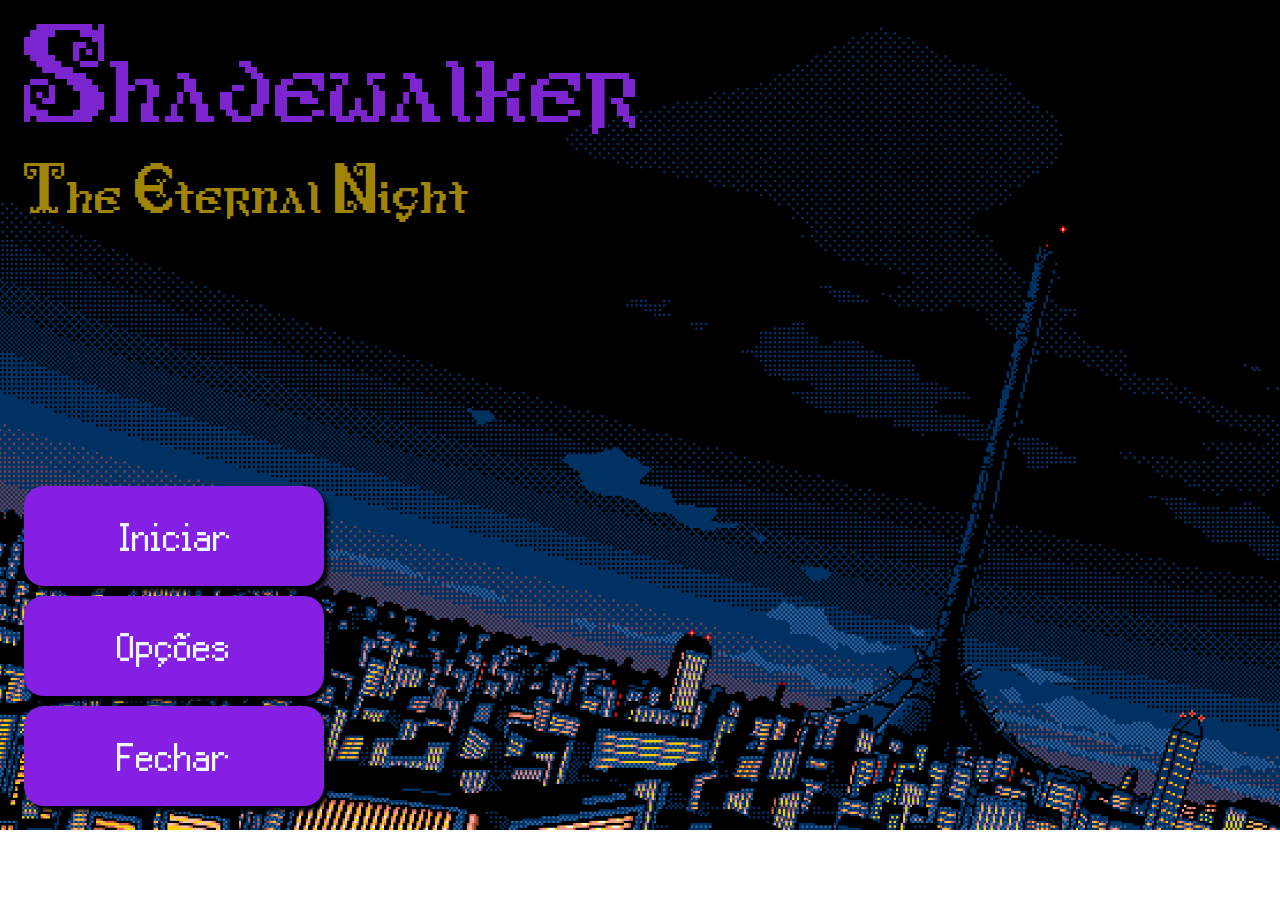
==== HTML/index.html @ 6c7b9956 "Estabelecida a versão bem inicial do projeto, com os assets e fontes já incluídos, arquivos html, cs" ====
<!DOCTYPE html>

<html lang="en">
  <head>
    <!--Aqui foram estabelecidos o básico do html além de sua conexão com o css e o jscript-->
    <meta charset="utf-8" />
    <title>The Eternal Night</title>
    <link rel="stylesheet" href="default.css" type="text/css">
    <script src="../Jscript/Main.js"></script>
  </head>  

 <body> 
  <!--Nessa seção o básico do menu principal foi estabelecido, com título e botões-->
  <div class="Menu" id="paginaInicial">
    <div class="titulo">
      <h1>Shadewalker</h1>
      <h3>The Eternal Night</h3>
    </div>  
    <div class="botao">
      <button class="botJogar" onclick="IniciarJogo()">Iniciar</button>
      <button class="botOpcoes">Opções</button>
      <button class="botFechar">Fechar</button>
    </div>
  </div>
  
</body>

 </html>
---- HTML/default.css ----
/*Nesta primeira seção os font faces serviram para introduzir duas fontes para o programa*/
@font-face {
    font-family: "Antique" ;
    src: url("../fonts/antiquity-print.ttf") format("truetype");
    font-weight: normal;
    font-style: normal;
}

@font-face {
    font-family: "TextoNormal" ;
    src: url("../fonts/Silver.ttf") format("truetype");
    font-weight: normal;
    font-style: normal;
}

/*Nesta seção foi estabelecido um básico reset para o arquivo*/
*{
    margin: 0;
    padding: 0;
    box-sizing: border-box;
    font-family: "TextoNormal";
}

/*Aqui a imagem de fundo do menu principal foi estabelecida*/
body{
    background-image: url(/Assets/mainmenu.png);
    background-position: center;
    background-repeat: no-repeat;
    background-size: cover;
    
}

/*Em h1 e h3 foram configuradas a aparência e posição do título e do subtítulo do jogo, respectivamente*/
h1{
    font-family: "Antique";
    font-weight: normal;
    color: rgb(124, 37, 206);
    margin: 0;
    text-shadow: 3px 3px 1px black;
    padding: 1.5rem;
    font-size: 80px;
}

h3{
    font-family: "Antique";
    font-weight: normal;
    color:rgb(160, 132, 8);
    text-shadow: 3px 3px 1px black;
    padding: 1.5rem;
    padding-top: 0;
    font-size: 40px;
}

/*Aqui foi configurada a posição e organização geral dos botões presentes na tela inicial*/
.botao {
    display: flex;
    flex-direction: column;
    align-items: flex-start;
    gap: 10px;
    padding: 1.5rem;
    padding-top: 15rem;
}

/*Daqui até a linha 106, os botões foram configurados, estabelendo cor, largura, a fonte de seu texto*/
/*e mais para o final, o que acontece quando o mouse passa em cima de cada um deles*/
.botJogar {
    background-color: rgb(133, 31, 228);
    width: 300px;
    height: 100px;
    border: none;
    border-radius: 20px;
    box-shadow: 4px 5px 4px black;
    font-family: "TextoNormal";
    font-size: 60px;
    color: aliceblue;
    padding: 1.7rem;
}

.botOpcoes {
    background-color: rgb(133, 31, 228);
    width: 300px;
    height: 100px;
    border: none;
    border-radius: 20px;
    box-shadow: 4px 5px 4px black;
    font-family: "TextoNormal";
    font-size: 60px;
    color: aliceblue;
    padding: 1.7rem;
}

.botFechar {
    background-color: rgb(133, 31, 228);
    width: 300px;
    height: 100px;
    border: none;
    border-radius: 20px;
    box-shadow: 4px 5px 4px black;
    font-family: "TextoNormal";
    font-size: 60px;
    color: aliceblue;
    padding: 1.7rem;
}

.botJogar:hover, .botOpcoes:hover, .botFechar:hover {
    background-color: rgb(158, 103, 209);
}
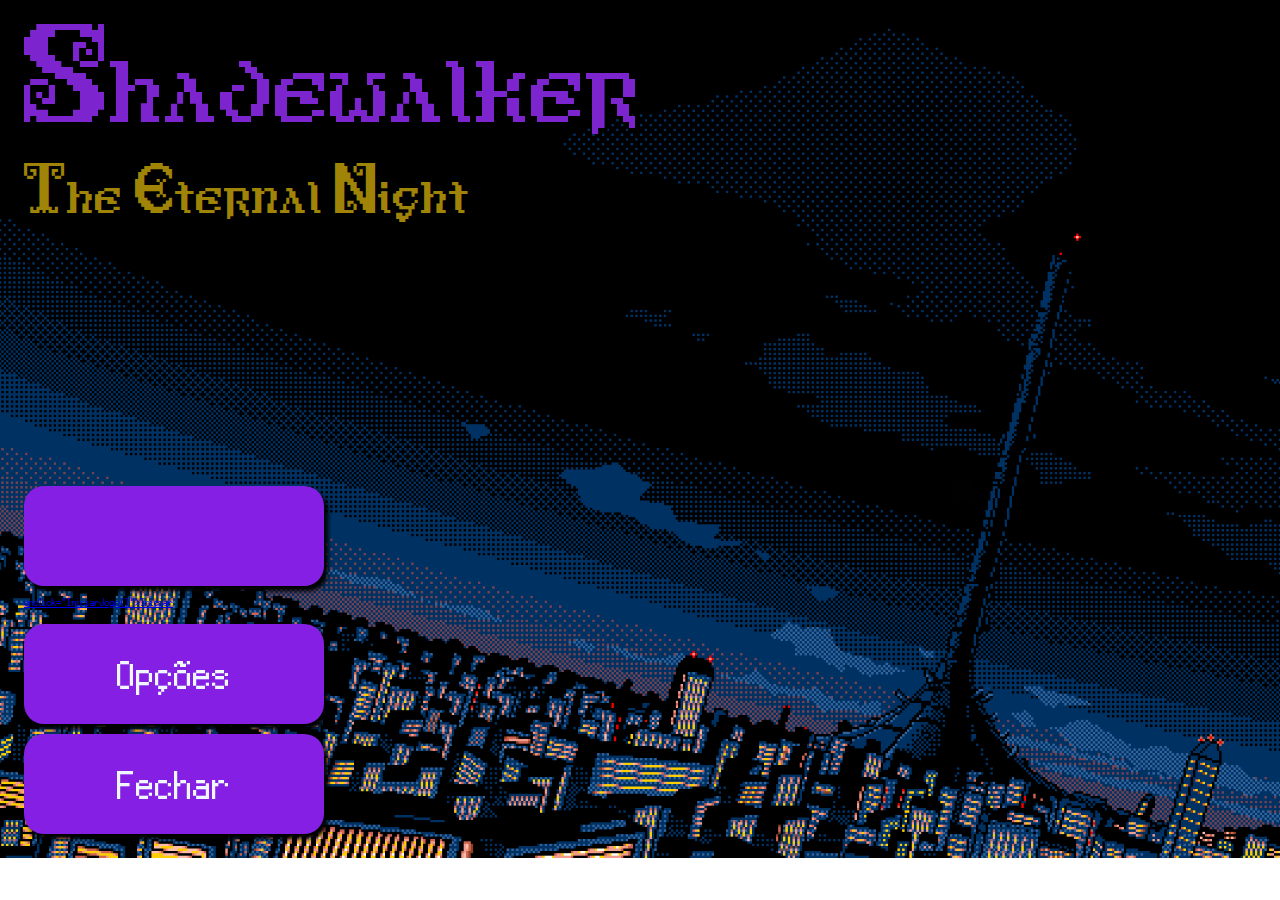
==== commit 292bee34: "Estabeleci a conexão entre o menu e o inicio do jogo" ====
--- a/HTML/index.html
+++ b/HTML/index.html
@@ -17,7 +17,7 @@
       <h3>The Eternal Night</h3>
     </div>  
     <div class="botao">
-      <button class="botJogar" onclick="IniciarJogo()">Iniciar</button>
+      <button class="botJogar" ></button><a href="./game.html">onclick="IniciarJogo()">Iniciar</a></button>
       <button class="botOpcoes">Opções</button>
       <button class="botFechar">Fechar</button>
     </div>
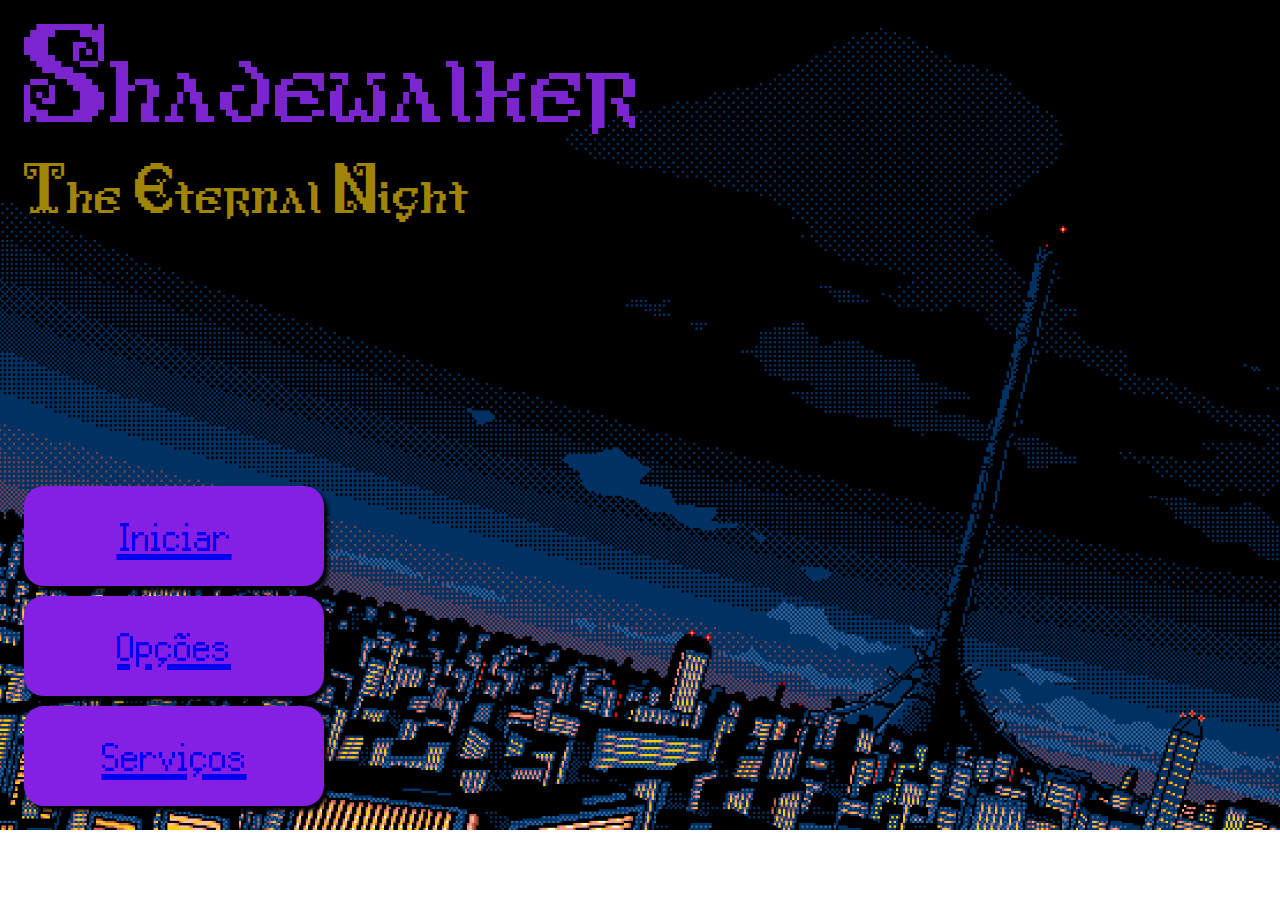
==== commit 55e9906b: "criei os os htmls e fiz as devidas conexões" ====
--- a/HTML/index.html
+++ b/HTML/index.html
@@ -17,9 +17,9 @@
       <h3>The Eternal Night</h3>
     </div>  
     <div class="botao">
-      <button class="botJogar" ></button><a href="./game.html">onclick="IniciarJogo()">Iniciar</a></button>
-      <button class="botOpcoes">Opções</button>
-      <button class="botFechar">Fechar</button>
+      <button class="botJogar" onclick="IniciarJogo()"><a href="./game.html">Iniciar</a></button>
+      <button class="botOpcoes"><a href="./opcoes.html" >Opções</a> </button>
+      <button class="botFechar"><a href="./servicos.html">Serviços</a></button> 
     </div>
   </div>
   
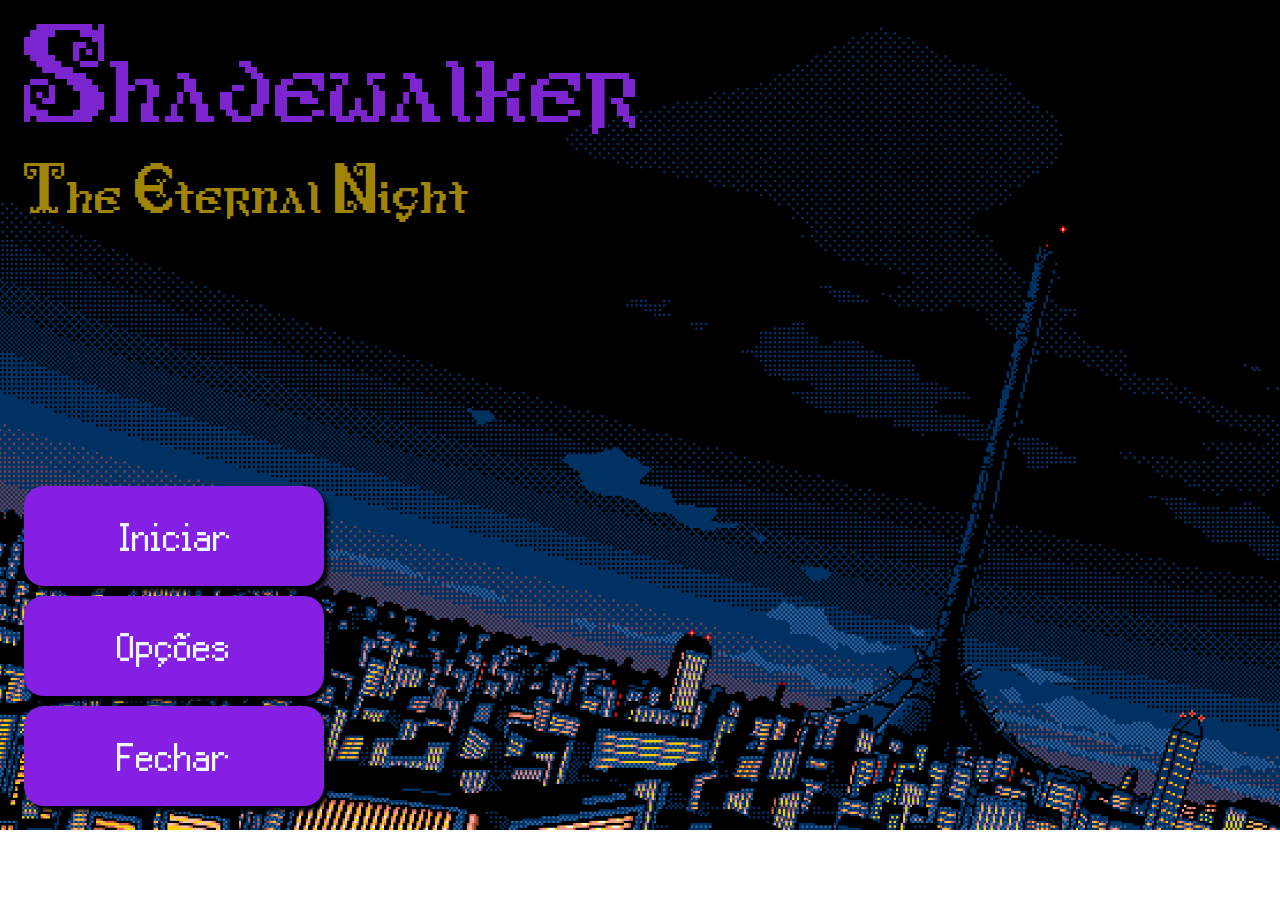
==== commit e3b3e32c: "Adicionei o sprite do personagem central, adicionei e removi assets, e configurei a aparência dos li" ====
--- a/HTML/index.html
+++ b/HTML/index.html
@@ -5,8 +5,8 @@
     <!--Aqui foram estabelecidos o básico do html além de sua conexão com o css e o jscript-->
     <meta charset="utf-8" />
     <title>The Eternal Night</title>
-    <link rel="stylesheet" href="default.css" type="text/css">
-    <script src="../Jscript/Main.js"></script>
+    <link rel="stylesheet" href="../CSS/default.css" type="text/css">
+   
   </head>  
 
  <body> 
@@ -17,12 +17,12 @@
       <h3>The Eternal Night</h3>
     </div>  
     <div class="botao">
-      <button class="botJogar" onclick="IniciarJogo()"><a href="./game.html">Iniciar</a></button>
+      <button class="botJogar"><a href="./game.html" >Iniciar</a></button>
       <button class="botOpcoes"><a href="./opcoes.html" >Opções</a> </button>
-      <button class="botFechar"><a href="./servicos.html">Serviços</a></button> 
+      <button class="botFechar">Fechar</button> 
     </div>
   </div>
-  
+  <script src="../Jscript/Main.js"></script>
 </body>
 
  </html>
--- a/CSS/default.css
+++ b/CSS/default.css
@@ -0,0 +1,114 @@
+/*Nesta primeira seção os font faces serviram para introduzir duas fontes para o programa*/
+@font-face {
+    font-family: "Antique" ;
+    src: url("../fonts/antiquity-print.ttf") format("truetype");
+    font-weight: normal;
+    font-style: normal;
+}
+
+@font-face {
+    font-family: "TextoNormal" ;
+    src: url("../fonts/Silver.ttf") format("truetype");
+    font-weight: normal;
+    font-style: normal;
+}
+
+/*Nesta seção foi estabelecido um básico reset para o arquivo*/
+*{
+    margin: 0;
+    padding: 0;
+    box-sizing: border-box;
+    font-family: "TextoNormal";
+}
+
+/*Aqui a imagem de fundo do menu principal foi estabelecida*/
+body{
+    background-image: url(/Assets/mainmenu.png);
+    background-position: center;
+    background-repeat: no-repeat;
+    background-size: cover;
+    
+}
+
+/*Em h1 e h3 foram configuradas a aparência e posição do título e do subtítulo do jogo, respectivamente*/
+h1{
+    font-family: "Antique";
+    font-weight: normal;
+    color: rgb(124, 37, 206);
+    margin: 0;
+    text-shadow: 3px 3px 1px black;
+    padding: 1.5rem;
+    font-size: 80px;
+}
+
+h3{
+    font-family: "Antique";
+    font-weight: normal;
+    color:rgb(160, 132, 8);
+    text-shadow: 3px 3px 1px black;
+    padding: 1.5rem;
+    padding-top: 0;
+    font-size: 40px;
+}
+
+/*Aqui foi configurada a posição e organização geral dos botões presentes na tela inicial*/
+.botao {
+    display: flex;
+    flex-direction: column;
+    align-items: flex-start;
+    gap: 10px;
+    padding: 1.5rem;
+    padding-top: 15rem;
+}
+
+/*Daqui até a linha 106, os botões foram configurados, estabelendo cor, largura, a fonte de seu texto*/
+/*e mais para o final, o que acontece quando o mouse passa em cima de cada um deles*/
+.botJogar {
+    background-color: rgb(133, 31, 228);
+    width: 300px;
+    height: 100px;
+    border: none;
+    border-radius: 20px;
+    box-shadow: 4px 5px 4px black;
+    font-family: "TextoNormal";
+    font-size: 60px;
+    color: aliceblue;
+    padding: 1.7rem;
+}
+
+.botOpcoes {
+    background-color: rgb(133, 31, 228);
+    width: 300px;
+    height: 100px;
+    border: none;
+    border-radius: 20px;
+    box-shadow: 4px 5px 4px black;
+    font-family: "TextoNormal";
+    font-size: 60px;
+    color: aliceblue;
+    padding: 1.7rem;
+}
+
+.botFechar {
+    background-color: rgb(133, 31, 228);
+    width: 300px;
+    height: 100px;
+    border: none;
+    border-radius: 20px;
+    box-shadow: 4px 5px 4px black;
+    font-family: "TextoNormal";
+    font-size: 60px;
+    color: aliceblue;
+    padding: 1.7rem;
+}
+
+.botJogar:hover, .botOpcoes:hover, .botFechar:hover {
+    background-color: rgb(158, 103, 209);
+}
+
+a:link, a:hover, a:visited, a:active{
+    color: aliceblue;
+    text-decoration: none;
+}
+
+
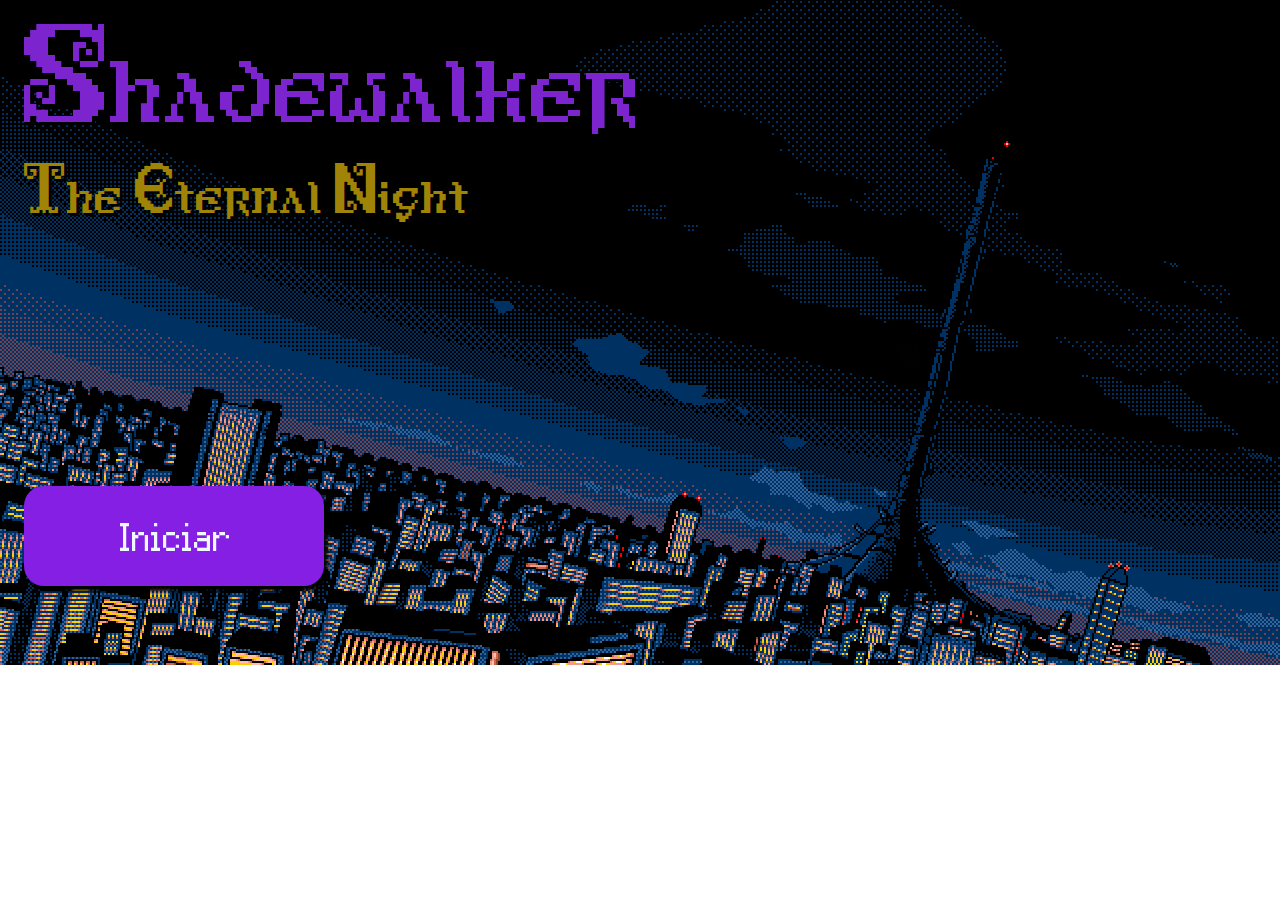
==== commit 952ac0dc: "mudanças puramente gráficas para ficar mais de acordo com a nossa visão atual do projeto" ====
--- a/HTML/index.html
+++ b/HTML/index.html
@@ -18,8 +18,7 @@
     </div>  
     <div class="botao">
       <button class="botJogar"><a href="./game.html" >Iniciar</a></button>
-      <button class="botOpcoes"><a href="./opcoes.html" >Opções</a> </button>
-      <button class="botFechar">Fechar</button> 
+      
     </div>
   </div>
   <script src="../Jscript/Main.js"></script>
--- a/CSS/default.css
+++ b/CSS/default.css
@@ -76,31 +76,6 @@
     padding: 1.7rem;
 }
 
-.botOpcoes {
-    background-color: rgb(133, 31, 228);
-    width: 300px;
-    height: 100px;
-    border: none;
-    border-radius: 20px;
-    box-shadow: 4px 5px 4px black;
-    font-family: "TextoNormal";
-    font-size: 60px;
-    color: aliceblue;
-    padding: 1.7rem;
-}
-
-.botFechar {
-    background-color: rgb(133, 31, 228);
-    width: 300px;
-    height: 100px;
-    border: none;
-    border-radius: 20px;
-    box-shadow: 4px 5px 4px black;
-    font-family: "TextoNormal";
-    font-size: 60px;
-    color: aliceblue;
-    padding: 1.7rem;
-}
 
 .botJogar:hover, .botOpcoes:hover, .botFechar:hover {
     background-color: rgb(158, 103, 209);
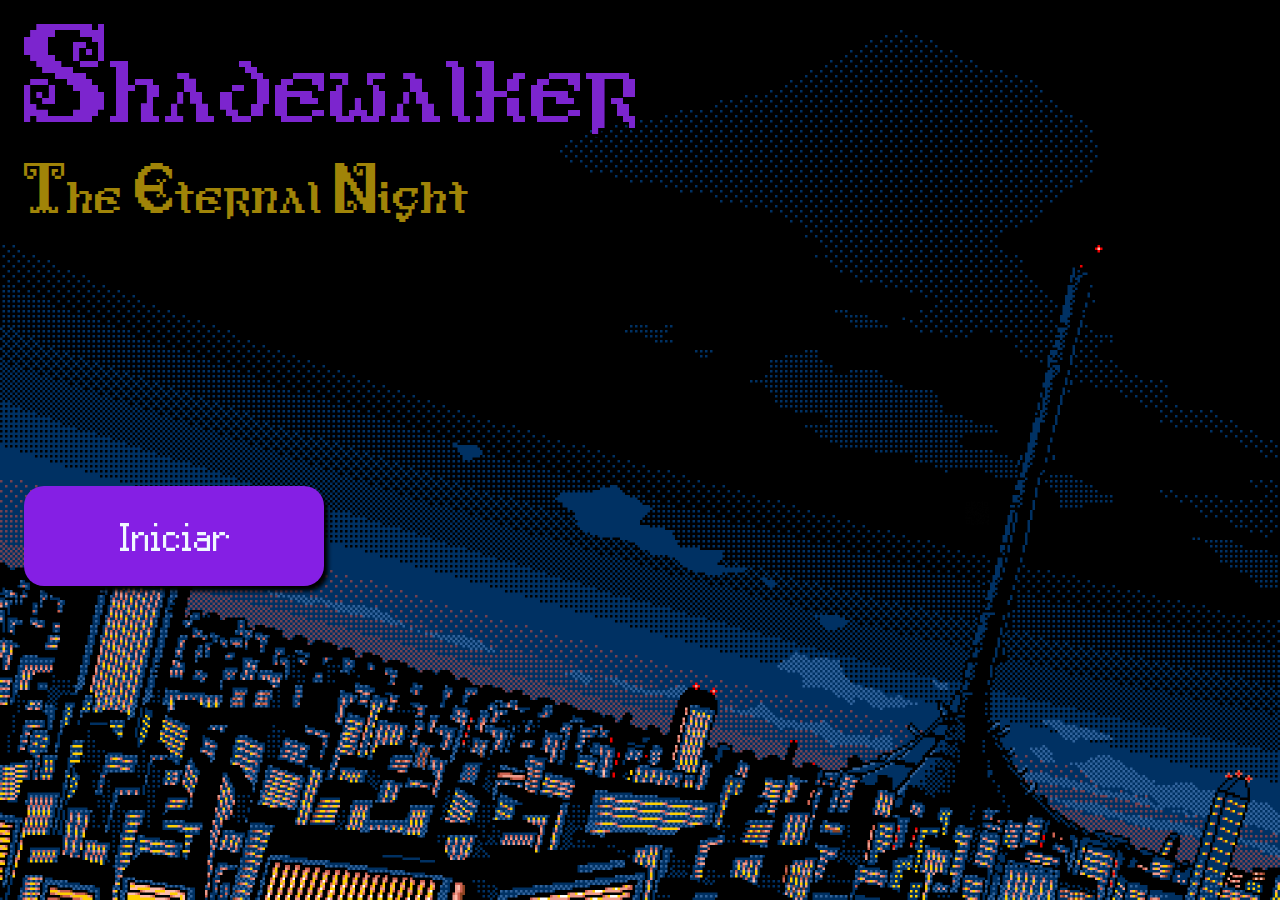
==== commit 8e76839e: "Estrutura do código final estabelecida. Os elementos protótipos stones foram substítuidos por enemie" ====
--- a/HTML/index.html
+++ b/HTML/index.html
@@ -18,7 +18,6 @@
     </div>  
     <div class="botao">
       <button class="botJogar"><a href="./game.html" >Iniciar</a></button>
-      
     </div>
   </div>
   <script src="../Jscript/Main.js"></script>
--- a/CSS/default.css
+++ b/CSS/default.css
@@ -22,11 +22,15 @@
 }
 
 /*Aqui a imagem de fundo do menu principal foi estabelecida*/
-body{
+body, html{
     background-image: url(/Assets/mainmenu.png);
     background-position: center;
     background-repeat: no-repeat;
     background-size: cover;
+    width: 100%;
+    height: 100%;
+    margin: 0;
+    padding: 0;
     
 }
 
@@ -76,14 +80,11 @@
     padding: 1.7rem;
 }
 
-
-.botJogar:hover, .botOpcoes:hover, .botFechar:hover {
+.botJogar:hover {
     background-color: rgb(158, 103, 209);
 }
 
 a:link, a:hover, a:visited, a:active{
     color: aliceblue;
     text-decoration: none;
-}
-
-
+}